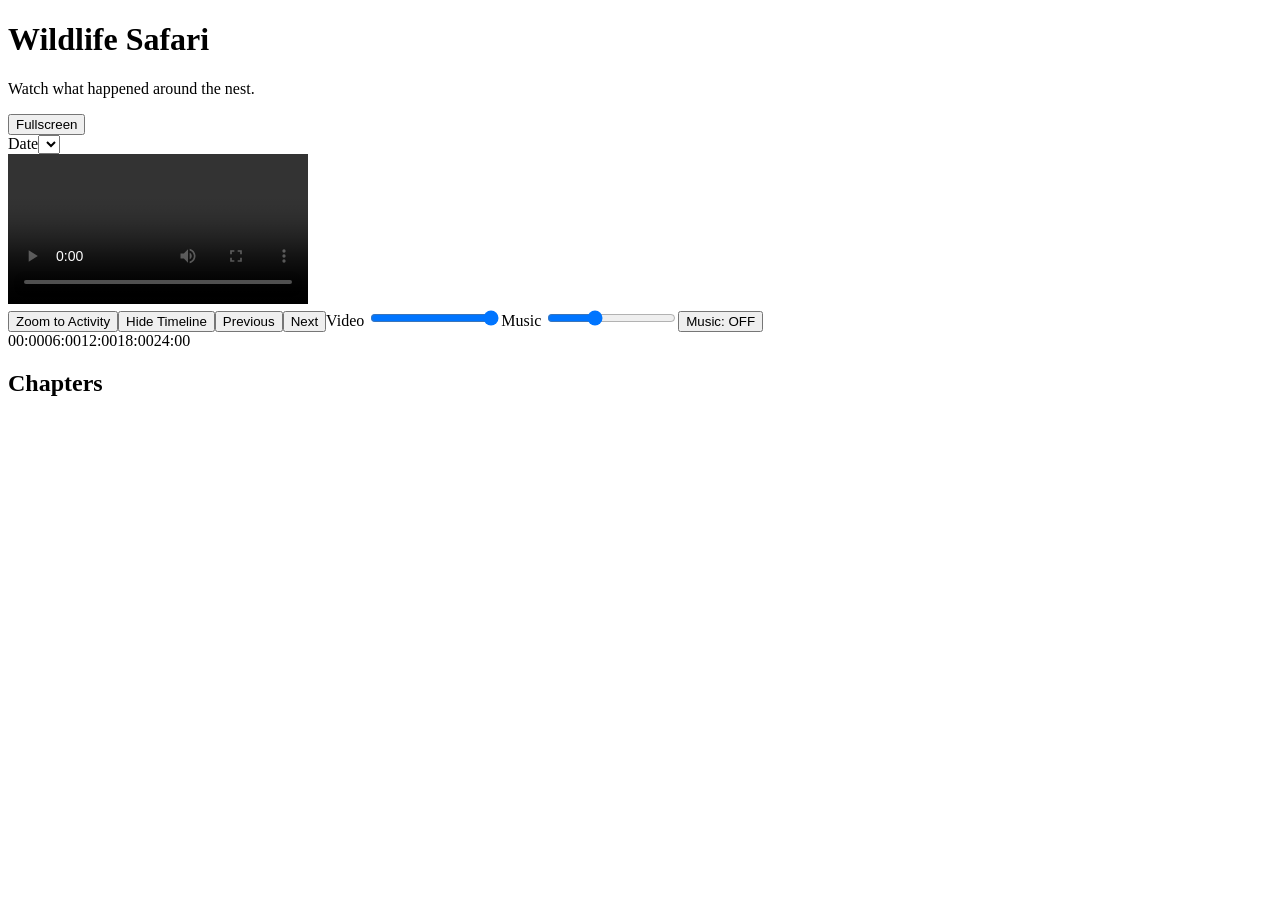
==== index.html @ 2c5a0565 "Add wildlife viewer shell" ====
<!doctype html>
<html lang="en">
<head>
<meta charset="utf-8"><meta name="viewport" content="width=device-width,initial-scale=1">
<title>Wildlife Safari</title>
<link rel="stylesheet" href="styles.css">
</head>
<body>
<header><div><h1>Wildlife Safari</h1><p>Watch what happened around the nest.</p></div><button id="fullscreenBtn">Fullscreen</button></header>
<main>
<section class="daybar"><label for="dateSelect">Date</label><select id="dateSelect"></select><span id="dayStats"></span></section>
<section class="player"><video id="video" controls preload="metadata" playsinline></video><div id="videoStatus"></div></section>
<section class="controls"><button id="activityBtn">Zoom to Activity</button><button id="timelineBtn">Hide Timeline</button><button id="prevBtn">Previous</button><button id="nextBtn">Next</button><label>Video <input id="videoVolume" type="range" min="0" max="1" step="0.01" value="1"></label><label>Music <input id="musicVolume" type="range" min="0" max="1" step="0.01" value="0.35"></label><button id="musicBtn">Music: OFF</button></section>
<section id="timelineSection"><div class="axis"><span>00:00</span><span>06:00</span><span>12:00</span><span>18:00</span><span>24:00</span></div><div id="timeline" class="timeline"></div></section>
<section class="chapters"><h2>Chapters</h2><div id="chapters"></div></section>
</main>
<audio id="music" preload="none" loop></audio>
<script src="app.js"></script>
</body></html>
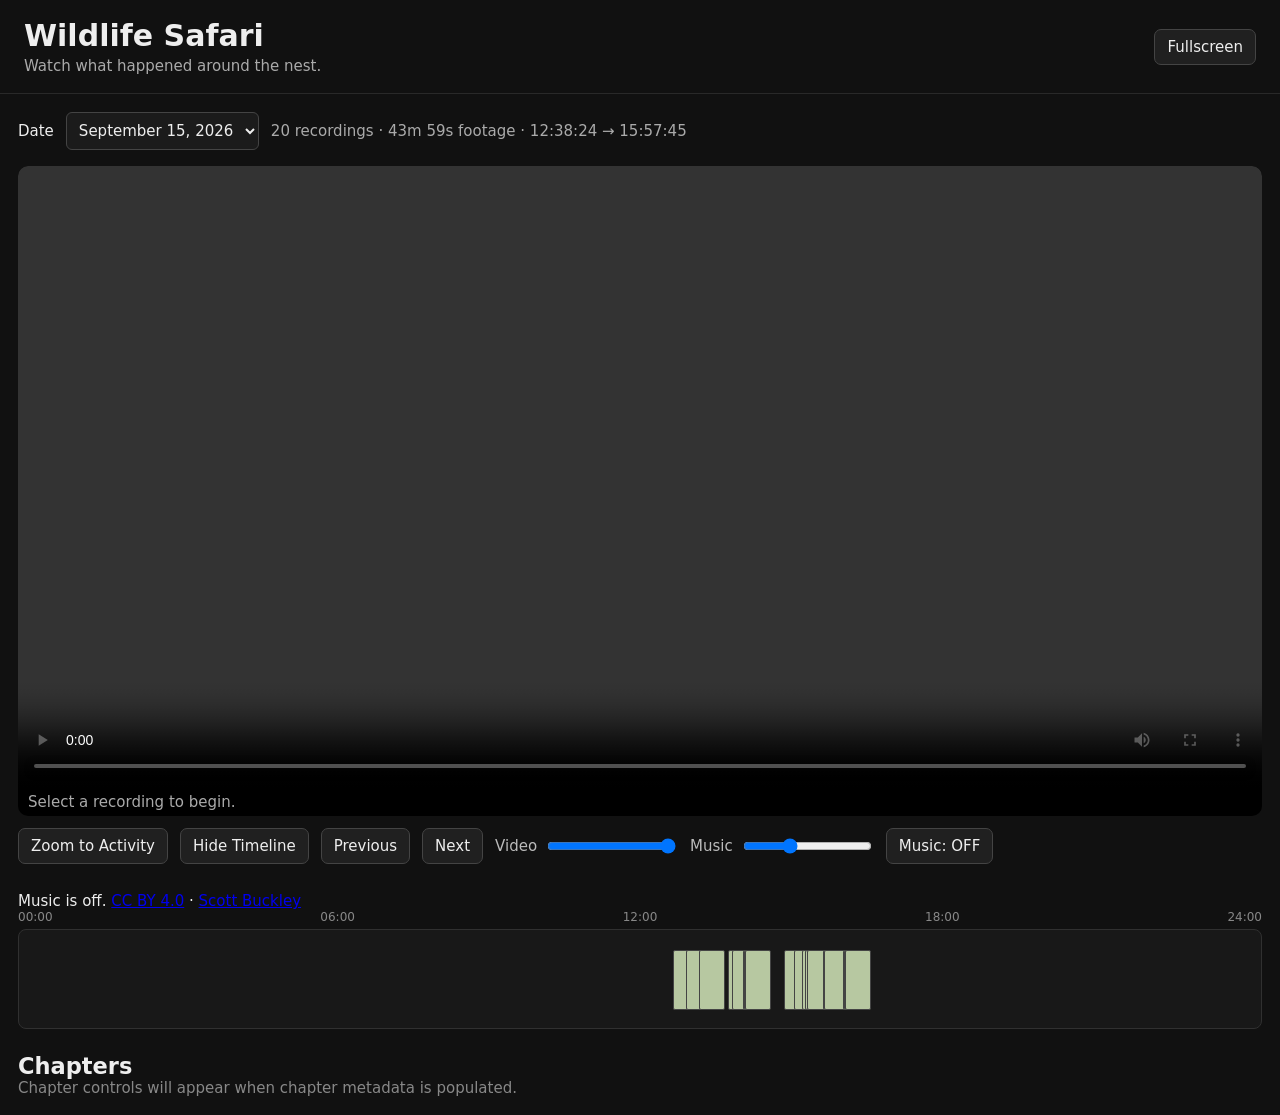
==== commit 05af7600: "Add real human-created CC music playlist and attribution" ====
--- a/index.html
+++ b/index.html
@@ -11,9 +11,10 @@
 <section class="daybar"><label for="dateSelect">Date</label><select id="dateSelect"></select><span id="dayStats"></span></section>
 <section class="player"><video id="video" controls preload="metadata" playsinline></video><div id="videoStatus"></div></section>
 <section class="controls"><button id="activityBtn">Zoom to Activity</button><button id="timelineBtn">Hide Timeline</button><button id="prevBtn">Previous</button><button id="nextBtn">Next</button><label>Video <input id="videoVolume" type="range" min="0" max="1" step="0.01" value="1"></label><label>Music <input id="musicVolume" type="range" min="0" max="1" step="0.01" value="0.35"></label><button id="musicBtn">Music: OFF</button></section>
+<section class="music-credit"><span id="musicTrack">Music is off.</span> <a href="https://creativecommons.org/licenses/by/4.0/" target="_blank" rel="noopener">CC BY 4.0</a> · <a href="https://www.scottbuckley.com.au/library/" target="_blank" rel="noopener">Scott Buckley</a></section>
 <section id="timelineSection"><div class="axis"><span>00:00</span><span>06:00</span><span>12:00</span><span>18:00</span><span>24:00</span></div><div id="timeline" class="timeline"></div></section>
 <section class="chapters"><h2>Chapters</h2><div id="chapters"></div></section>
 </main>
-<audio id="music" preload="none" loop></audio>
+<audio id="music" preload="none"></audio>
 <script src="app.js"></script>
 </body></html>
--- a/styles.css
+++ b/styles.css
@@ -0,0 +1 @@
+*{box-sizing:border-box}body{margin:0;background:#111;color:#eee;font:15px system-ui,-apple-system,Segoe UI,sans-serif}header{display:flex;justify-content:space-between;align-items:center;padding:18px 24px;border-bottom:1px solid #292929}h1,h2,p{margin:0}header p{color:#aaa;margin-top:4px}button,select,input{font:inherit}button{background:#202020;color:#eee;border:1px solid #444;border-radius:7px;padding:8px 12px;cursor:pointer}button:hover{background:#292929}main{max-width:1400px;margin:auto;padding:18px}.daybar,.controls{display:flex;gap:12px;align-items:center;flex-wrap:wrap;margin-bottom:16px}.daybar select{background:#1b1b1b;color:#eee;border:1px solid #444;border-radius:6px;padding:8px}.daybar span{color:#aaa}.player{background:#000;border-radius:10px;overflow:hidden}.player video{display:block;width:100%;max-height:72vh;background:#000}.player div{min-height:24px;padding:5px 10px;color:#aaa}.controls{padding:12px 0}.controls label{display:flex;gap:8px;align-items:center;color:#bbb}.axis{display:flex;justify-content:space-between;color:#888;font-size:12px;margin-bottom:5px}.timeline{position:relative;height:100px;background:#181818;border:1px solid #303030;border-radius:8px;overflow:hidden}.clip{position:absolute;top:20px;height:60px;min-width:3px;background:#b7c8a1;border-radius:2px;cursor:pointer}.clip:hover,.clip.active{background:#e4eadc}.clip span{display:none}.timeline.activity .clip{top:18px;height:64px}.chapters{margin-top:24px}.chapter{padding:10px 12px;border-bottom:1px solid #292929;cursor:pointer}.chapter:hover{background:#191919}.chapter small{color:#999;margin-left:8px}@media(max-width:600px){main{padding:10px}.timeline{height:85px}.clip{top:18px;height:48px}header{padding:14px}.player video{max-height:55vh}}
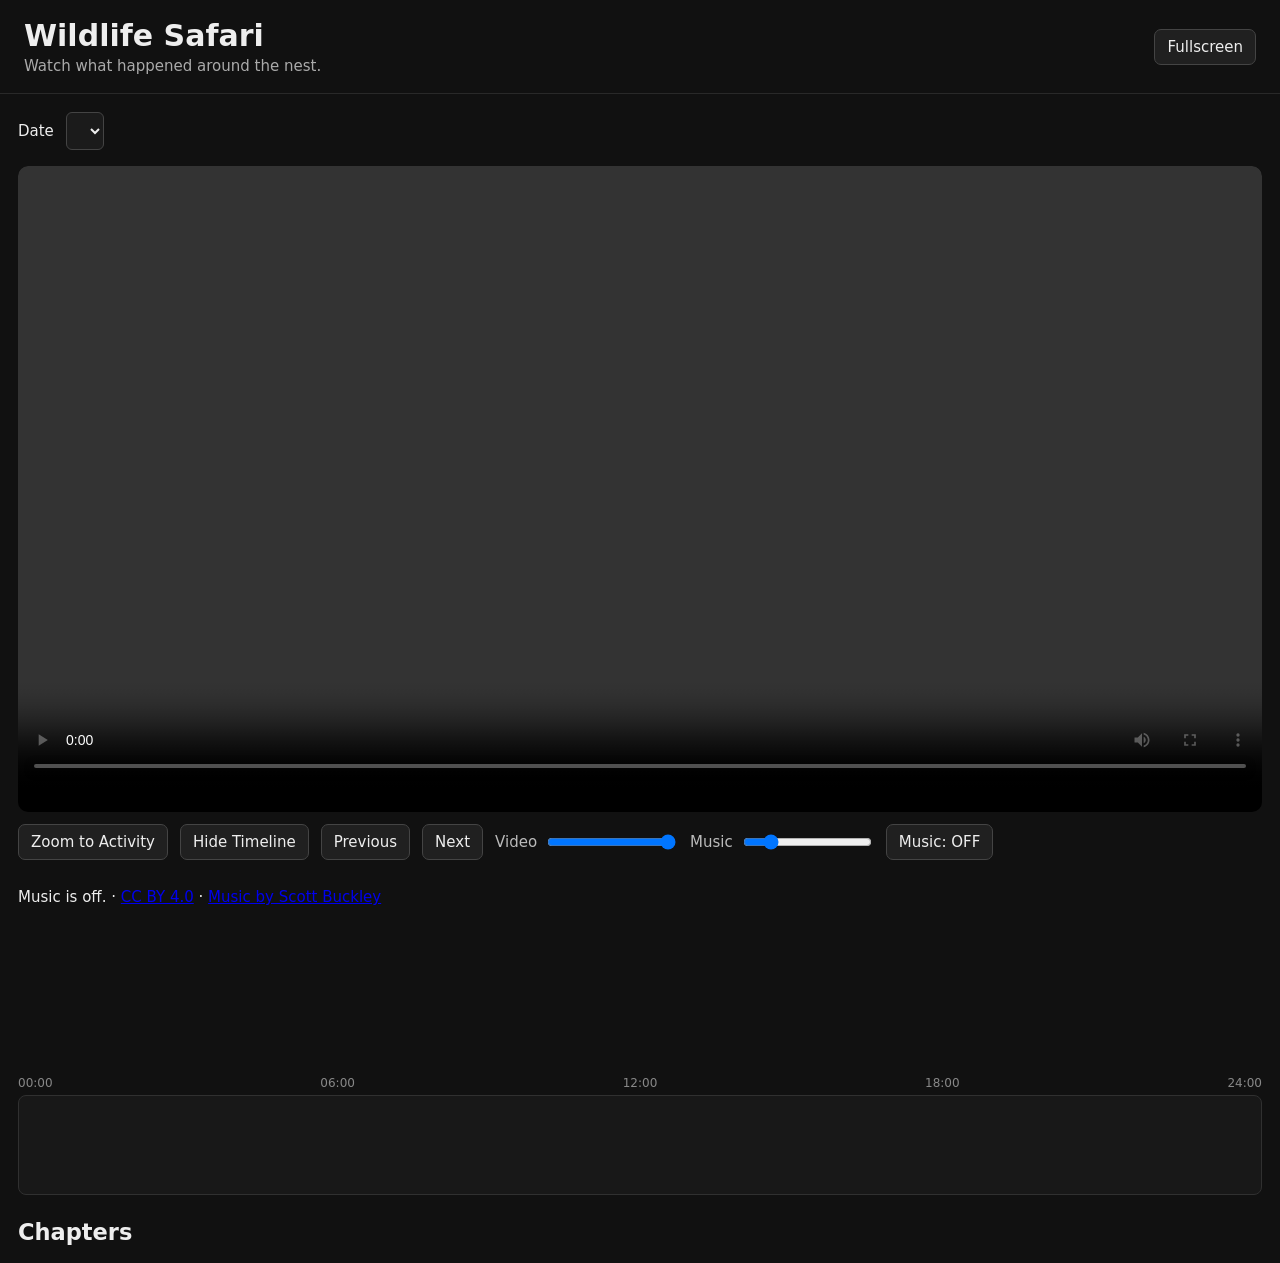
==== commit a43fcff5: "Use full human-composed CC music playlist" ====
--- a/index.html
+++ b/index.html
@@ -10,11 +10,12 @@
 <main>
 <section class="daybar"><label for="dateSelect">Date</label><select id="dateSelect"></select><span id="dayStats"></span></section>
 <section class="player"><video id="video" controls preload="metadata" playsinline></video><div id="videoStatus"></div></section>
-<section class="controls"><button id="activityBtn">Zoom to Activity</button><button id="timelineBtn">Hide Timeline</button><button id="prevBtn">Previous</button><button id="nextBtn">Next</button><label>Video <input id="videoVolume" type="range" min="0" max="1" step="0.01" value="1"></label><label>Music <input id="musicVolume" type="range" min="0" max="1" step="0.01" value="0.35"></label><button id="musicBtn">Music: OFF</button></section>
-<section class="music-credit"><span id="musicTrack">Music is off.</span> <a href="https://creativecommons.org/licenses/by/4.0/" target="_blank" rel="noopener">CC BY 4.0</a> · <a href="https://www.scottbuckley.com.au/library/" target="_blank" rel="noopener">Scott Buckley</a></section>
+<section class="controls"><button id="activityBtn">Zoom to Activity</button><button id="timelineBtn">Hide Timeline</button><button id="prevBtn">Previous</button><button id="nextBtn">Next</button><label>Video <input id="videoVolume" type="range" min="0" max="1" step="0.01" value="1"></label><label>Music <input id="musicVolume" type="range" min="0" max="1" step="0.01" value="0.18"></label><button id="musicBtn">Music: OFF</button></section>
+<section class="music-credit"><span id="musicTrack">Music is off.</span> · <a href="https://creativecommons.org/licenses/by/4.0/" target="_blank" rel="noopener">CC BY 4.0</a> · <a href="https://www.scottbuckley.com.au/library/" target="_blank" rel="noopener">Music by Scott Buckley</a></section>
+<section class="music-player"><iframe id="scMusic" title="Scott Buckley Creative Commons music playlist" width="100%" height="166" scrolling="no" frameborder="no" allow="autoplay" src="https://w.soundcloud.com/player/?url=https%3A//soundcloud.com/scottbuckley/sets/creative-commons-music-library&auto_play=false&hide_related=true&show_comments=false&show_user=true&show_reposts=false&show_teaser=false&visual=false"></iframe></section>
 <section id="timelineSection"><div class="axis"><span>00:00</span><span>06:00</span><span>12:00</span><span>18:00</span><span>24:00</span></div><div id="timeline" class="timeline"></div></section>
 <section class="chapters"><h2>Chapters</h2><div id="chapters"></div></section>
 </main>
-<audio id="music" preload="none"></audio>
+<script src="https://w.soundcloud.com/player/api.js"></script>
 <script src="app.js"></script>
 </body></html>
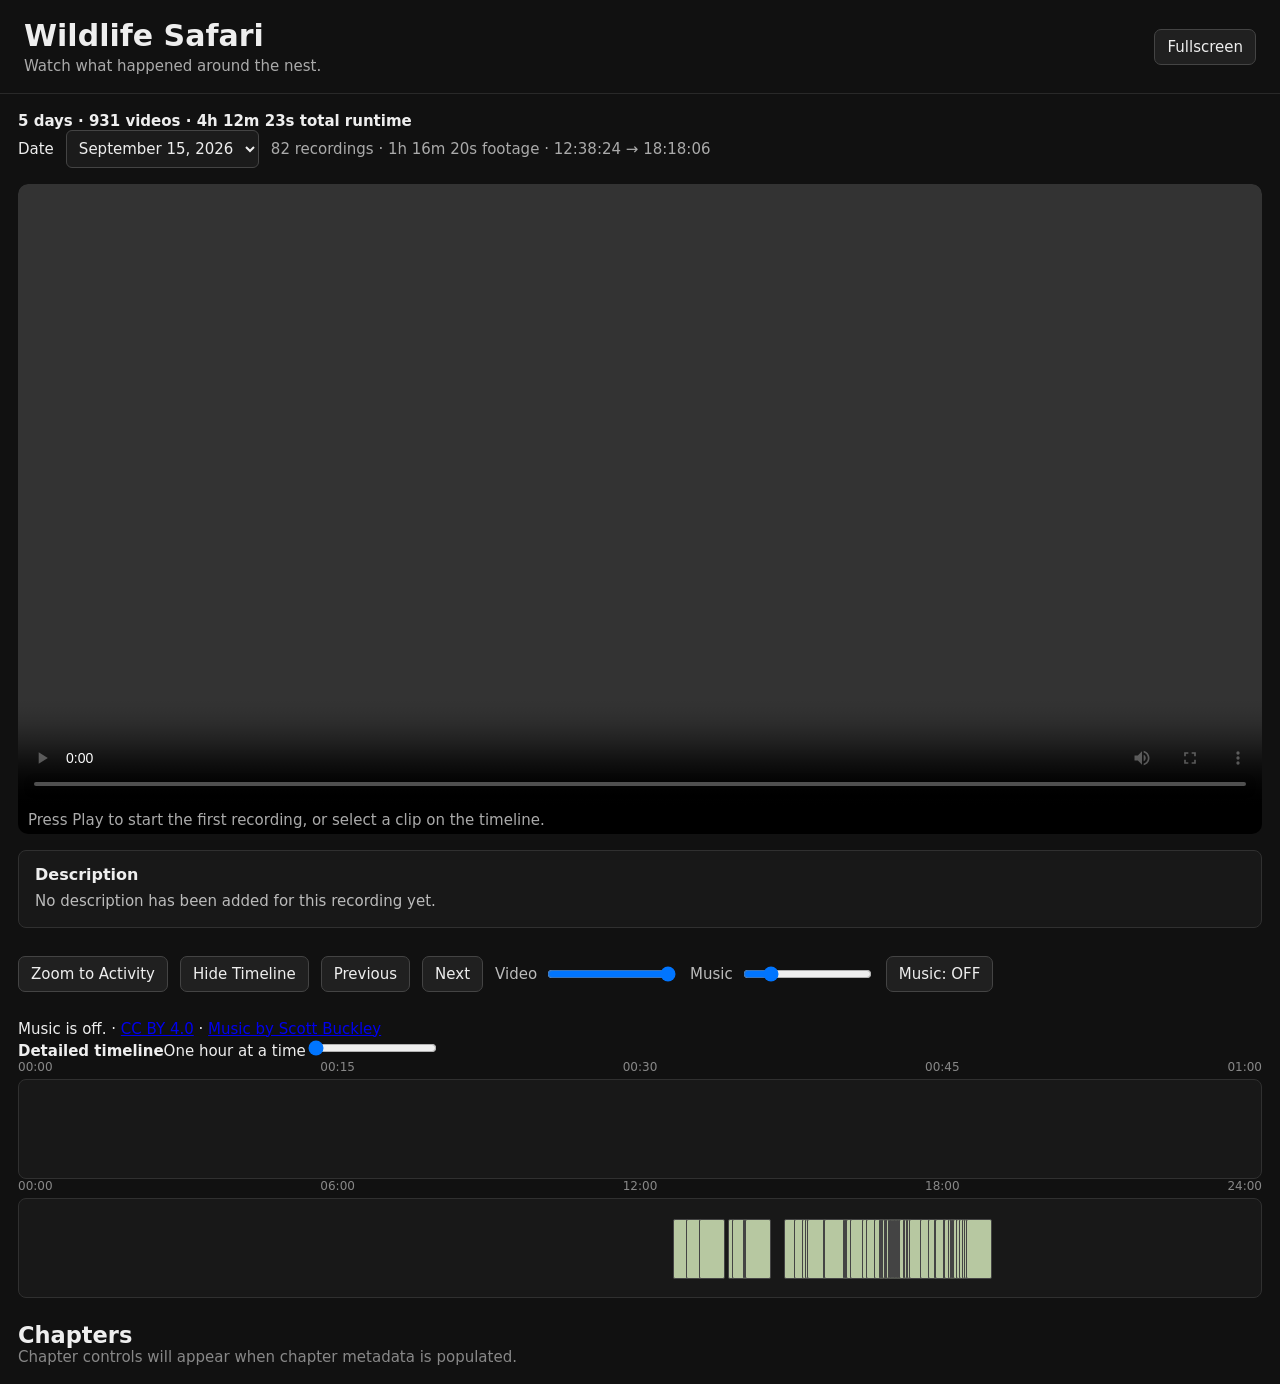
==== commit 57ba0518: "Add detailed timeline and first-play improvements" ====
--- a/index.html
+++ b/index.html
@@ -2,20 +2,21 @@
 <html lang="en">
 <head>
 <meta charset="utf-8"><meta name="viewport" content="width=device-width,initial-scale=1">
-<title>Wildlife Safari</title>
-<link rel="stylesheet" href="styles.css">
+<title>Wildlife Safari</title><link rel="stylesheet" href="styles.css">
 </head>
 <body>
 <header><div><h1>Wildlife Safari</h1><p>Watch what happened around the nest.</p></div><button id="fullscreenBtn">Fullscreen</button></header>
 <main>
+<section class="summary" id="summary"><strong id="summaryText">Loading recording statistics…</strong></section>
 <section class="daybar"><label for="dateSelect">Date</label><select id="dateSelect"></select><span id="dayStats"></span></section>
 <section class="player"><video id="video" controls preload="metadata" playsinline></video><div id="videoStatus"></div></section>
+<section class="clip-description"><h2>Description</h2><p id="clipDescription">Select a recording to see its description.</p></section>
 <section class="controls"><button id="activityBtn">Zoom to Activity</button><button id="timelineBtn">Hide Timeline</button><button id="prevBtn">Previous</button><button id="nextBtn">Next</button><label>Video <input id="videoVolume" type="range" min="0" max="1" step="0.01" value="1"></label><label>Music <input id="musicVolume" type="range" min="0" max="1" step="0.01" value="0.18"></label><button id="musicBtn">Music: OFF</button></section>
 <section class="music-credit"><span id="musicTrack">Music is off.</span> · <a href="https://creativecommons.org/licenses/by/4.0/" target="_blank" rel="noopener">CC BY 4.0</a> · <a href="https://www.scottbuckley.com.au/library/" target="_blank" rel="noopener">Music by Scott Buckley</a></section>
-<section class="music-player"><iframe id="scMusic" title="Scott Buckley Creative Commons music playlist" width="100%" height="166" scrolling="no" frameborder="no" allow="autoplay" src="https://w.soundcloud.com/player/?url=https%3A//soundcloud.com/scottbuckley/sets/creative-commons-music-library&auto_play=false&hide_related=true&show_comments=false&show_user=true&show_reposts=false&show_teaser=false&visual=false"></iframe></section>
+<section class="timeline-detail"><div class="detail-head"><strong>Detailed timeline</strong><span>One hour at a time</span><input id="timelineHour" type="range" min="0" max="23" step="1" value="0" aria-label="Timeline hour"></div><div id="detailAxis" class="axis"></div><div id="detailTimeline" class="timeline detail-timeline"></div></section>
 <section id="timelineSection"><div class="axis"><span>00:00</span><span>06:00</span><span>12:00</span><span>18:00</span><span>24:00</span></div><div id="timeline" class="timeline"></div></section>
 <section class="chapters"><h2>Chapters</h2><div id="chapters"></div></section>
 </main>
-<script src="https://w.soundcloud.com/player/api.js"></script>
-<script src="app.js"></script>
+<iframe id="scMusic" title="Music engine" aria-hidden="true" tabindex="-1" style="position:absolute;width:1px;height:1px;left:-9999px;border:0;opacity:0" allow="autoplay" src="https://w.soundcloud.com/player/?url=https%3A//soundcloud.com/scottbuckley/sets/creative-commons-music-library&auto_play=false&hide_related=true&show_comments=false&show_user=false&show_reposts=false&show_teaser=false&visual=false"></iframe>
+<script src="https://w.soundcloud.com/player/api.js"></script><script src="app.js"></script>
 </body></html>
--- a/styles.css
+++ b/styles.css
@@ -1 +1 @@
-*{box-sizing:border-box}body{margin:0;background:#111;color:#eee;font:15px system-ui,-apple-system,Segoe UI,sans-serif}header{display:flex;justify-content:space-between;align-items:center;padding:18px 24px;border-bottom:1px solid #292929}h1,h2,p{margin:0}header p{color:#aaa;margin-top:4px}button,select,input{font:inherit}button{background:#202020;color:#eee;border:1px solid #444;border-radius:7px;padding:8px 12px;cursor:pointer}button:hover{background:#292929}main{max-width:1400px;margin:auto;padding:18px}.daybar,.controls{display:flex;gap:12px;align-items:center;flex-wrap:wrap;margin-bottom:16px}.daybar select{background:#1b1b1b;color:#eee;border:1px solid #444;border-radius:6px;padding:8px}.daybar span{color:#aaa}.player{background:#000;border-radius:10px;overflow:hidden}.player video{display:block;width:100%;max-height:72vh;background:#000}.player div{min-height:24px;padding:5px 10px;color:#aaa}.controls{padding:12px 0}.controls label{display:flex;gap:8px;align-items:center;color:#bbb}.axis{display:flex;justify-content:space-between;color:#888;font-size:12px;margin-bottom:5px}.timeline{position:relative;height:100px;background:#181818;border:1px solid #303030;border-radius:8px;overflow:hidden}.clip{position:absolute;top:20px;height:60px;min-width:3px;background:#b7c8a1;border-radius:2px;cursor:pointer}.clip:hover,.clip.active{background:#e4eadc}.clip span{display:none}.timeline.activity .clip{top:18px;height:64px}.chapters{margin-top:24px}.chapter{padding:10px 12px;border-bottom:1px solid #292929;cursor:pointer}.chapter:hover{background:#191919}.chapter small{color:#999;margin-left:8px}@media(max-width:600px){main{padding:10px}.timeline{height:85px}.clip{top:18px;height:48px}header{padding:14px}.player video{max-height:55vh}}
+*{box-sizing:border-box}body{margin:0;background:#111;color:#eee;font:15px system-ui,-apple-system,Segoe UI,sans-serif}header{display:flex;justify-content:space-between;align-items:center;padding:18px 24px;border-bottom:1px solid #292929}h1,h2,p{margin:0}header p{color:#aaa;margin-top:4px}button,select,input{font:inherit}button{background:#202020;color:#eee;border:1px solid #444;border-radius:7px;padding:8px 12px;cursor:pointer}button:hover{background:#292929}main{max-width:1400px;margin:auto;padding:18px}.daybar,.controls{display:flex;gap:12px;align-items:center;flex-wrap:wrap;margin-bottom:16px}.daybar select{background:#1b1b1b;color:#eee;border:1px solid #444;border-radius:6px;padding:8px}.daybar span{color:#aaa}.player{background:#000;border-radius:10px;overflow:hidden}.player video{display:block;width:100%;max-height:72vh;background:#000}.player div{min-height:24px;padding:5px 10px;color:#aaa}.clip-description{margin:16px 0;padding:14px 16px;background:#181818;border:1px solid #303030;border-radius:8px}.clip-description h2{font-size:16px;margin-bottom:6px}.clip-description p{color:#bbb;line-height:1.5}.music-player{display:none!important}.controls{padding:12px 0}.controls label{display:flex;gap:8px;align-items:center;color:#bbb}.axis{display:flex;justify-content:space-between;color:#888;font-size:12px;margin-bottom:5px}.timeline{position:relative;height:100px;background:#181818;border:1px solid #303030;border-radius:8px;overflow:hidden}.clip{position:absolute;top:20px;height:60px;min-width:3px;background:#b7c8a1;border-radius:2px;cursor:pointer}.clip:hover,.clip.active{background:#e4eadc}.clip span{display:none}.timeline.activity .clip{top:18px;height:64px}.chapters{margin-top:24px}.chapter{padding:10px 12px;border-bottom:1px solid #292929;cursor:pointer}.chapter:hover{background:#191919}.chapter small{color:#999;margin-left:8px}@media(max-width:600px){main{padding:10px}.timeline{height:85px}.clip{top:18px;height:48px}header{padding:14px}.player video{max-height:55vh}}
